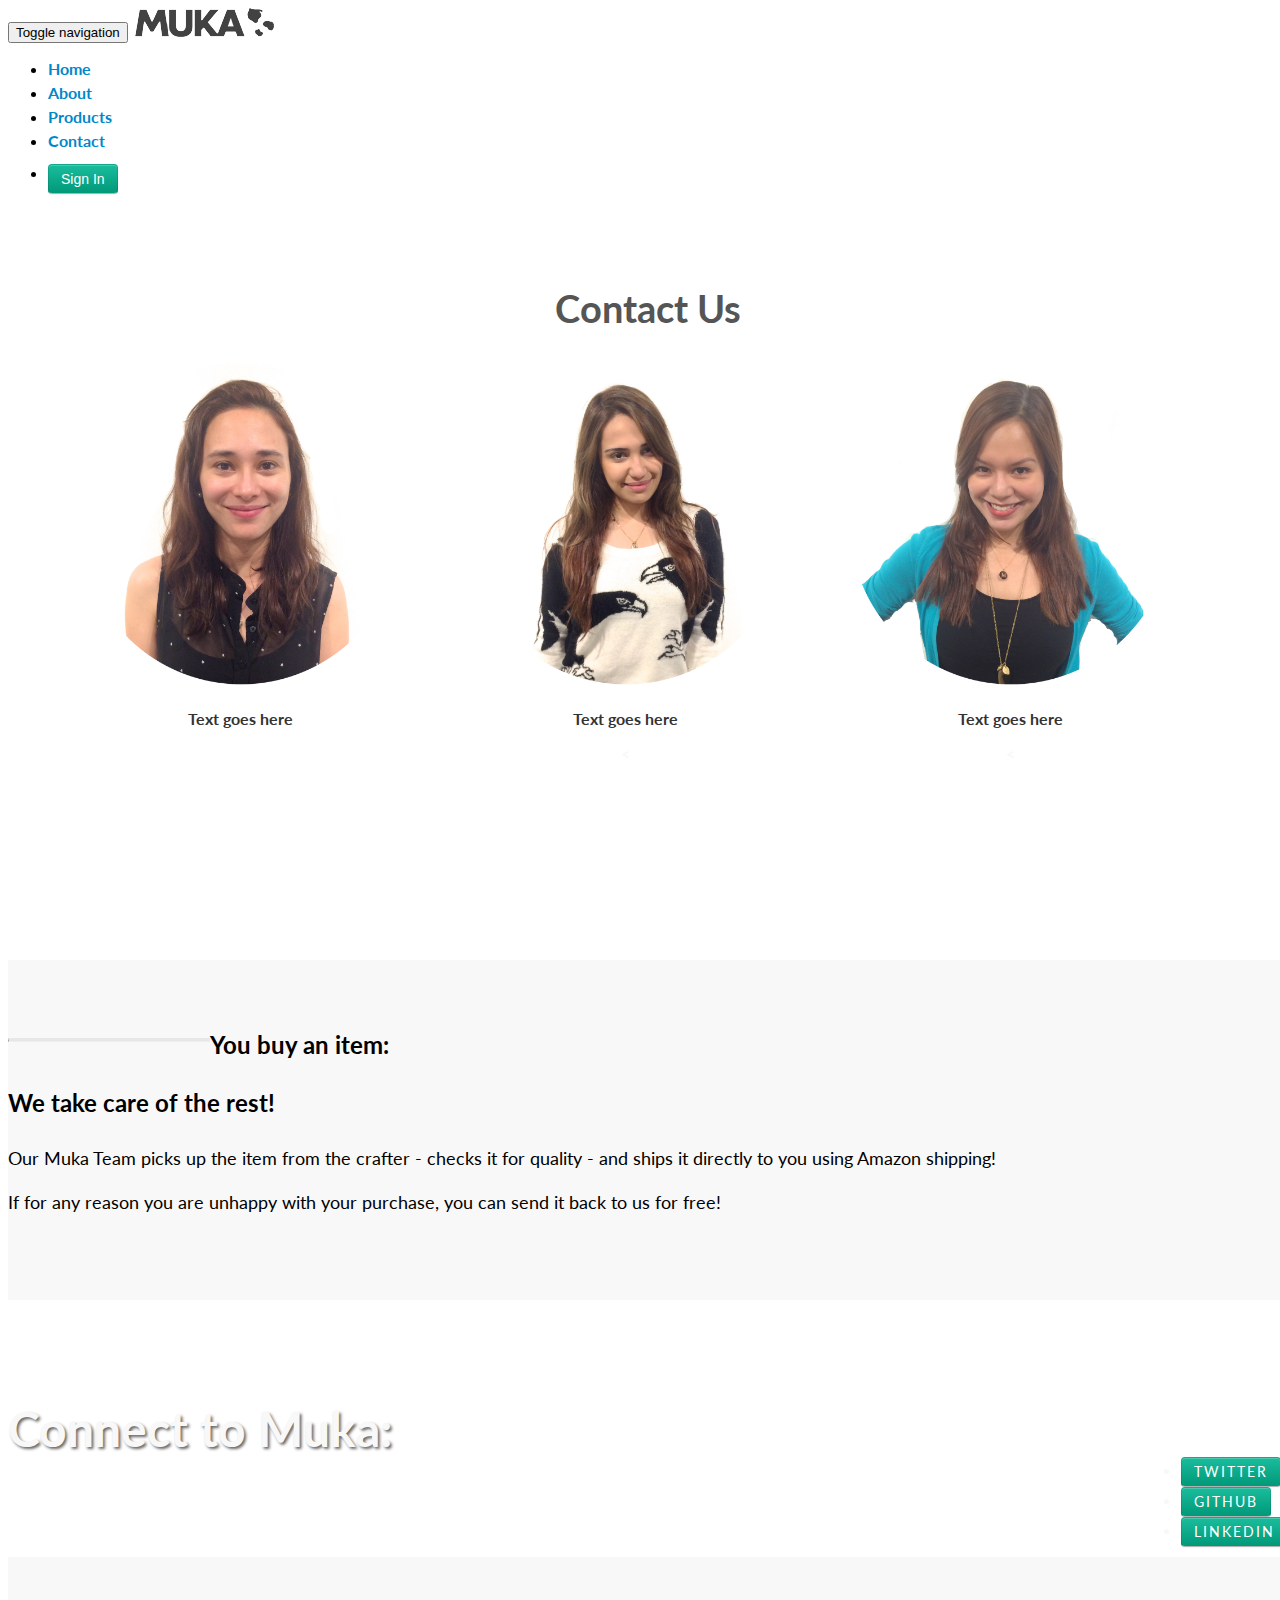
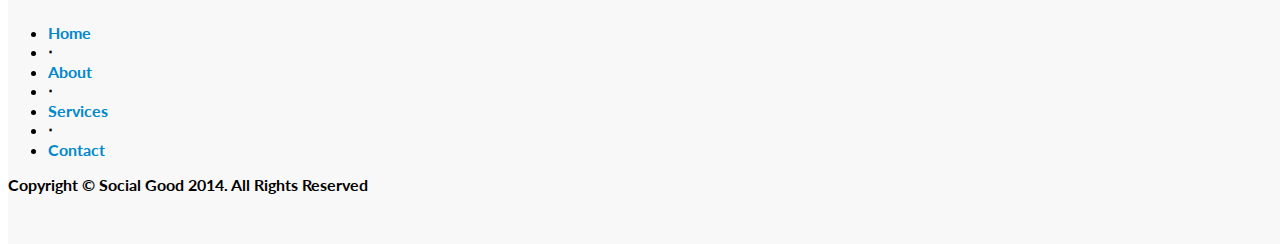
==== public/contact.html @ 0fc44342 "progress" ====
<!DOCTYPE html>
<html lang="en">

<head>
    <meta charset="utf-8">
    <meta name="viewport" content="width=device-width, initial-scale=1.0">
    <meta name="description" content="">
    <meta name="author" content="">

    <title>Muka</title>

    <!-- Bootstrap core CSS -->
    <link href="css/bootstrap.css" rel="stylesheet">

    <!-- Custom Google Web Font -->
    <link href="font-awesome/css/font-awesome.min.css" rel="stylesheet">
    <link href='http://fonts.googleapis.com/css?family=Lato:100,300,400,700,900,100italic,300italic,400italic,700italic,900italic' rel='stylesheet' type='text/css'>

    <!-- Add custom CSS here -->
    <link href="css/landing-page.css" rel="stylesheet">

    <style>
        #myform{
            width:300px;
            margin: 0 auto;
        }
        label{
            display:block;
        }
        input,textarea{
            width:100%;
        }
    </style>
    <link href='progression.min.css' rel='stylesheet' type='text/css'>
    <script type="text/javascript" src="http://ajax.googleapis.com/ajax/libs/jquery/1.7.2/jquery.min.js"></script>
    <script type="text/javascript" src="progression.min.js"></script>
</head>

<body>

    <nav class="navbar navbar-default navbar-fixed-top" role="navigation">
        <div class="container">
            <div class="navbar-header">
                <button type="button" class="navbar-toggle" data-toggle="collapse" data-target=".navbar-ex1-collapse">
                    <span class="sr-only">Toggle navigation</span>
                    <span class="icon-bar"></span>
                    <span class="icon-bar"></span>
                    <span class="icon-bar"></span>
                </button>
                <a class="navbar-brand" href="#"><img src="img/logo.png" /></a>
            </div>

            <!-- Collect the nav links, forms, and other content for toggling -->
            <div class="collapse navbar-collapse navbar-right navbar-ex1-collapse">
                <ul class="nav navbar-nav">
                    <li><a href="index.html">Home</a>
                    <li><a href="about.html">About</a>
                    </li>
                    <li><a href="innerpage/products.html">Products</a>
                    </li>
                    <li><a href="contact.html">Contact</a>
                        <li><button class="btn btn-default btn-lg" style="margin-top:9px;">Sign In</button></li>
                    </li>
                </ul>
            </div>
            <!-- /.navbar-collapse -->
        </div>
        <!-- /.container -->
    </nav>

    <div class="intro-header" style="background:none!important; height:650px;">
        <div id="picturebox">
            <center style="margin-top:25px;"><h7>Contact Us</h7></center>
            <div class="headshotbox"><img src="img/headshot1.png" style="width:345px; margin-top:25px;"><p class="pictext">Text goes here</p></div>
            <div class="headshotbox"><img src="img/headshot2.png" style="width:345px; margin-top:25px;"><p class="pictext">Text goes here</p><</div>
            <div class="headshotbox"><img src="img/headshot3.png" style="width:345px; margin-top:25px;"><p class="pictext">Text goes here</p><</div>
        </div>
        <div class="container">

            <div class="row">
                
            </div>

        </div>
        <!-- /.container -->

    </div>
    <!-- /.intro-header -->

    <div class="content-section-a">

        <div class="container">

            <div class="row">
                <div class="col-lg-5 col-sm-6">
                    <hr class="section-heading-spacer">
                    <div class="clearfix"></div>
                    <h2 class="section-heading">You buy an item:<br />
                        <br>We take care of the rest!</h2>
                    <p class="lead">Our Muka Team picks up the item from the crafter - checks it for quality - and ships it directly to you using Amazon shipping!<br /><br />If for any reason you are unhappy with your purchase, you can send it back to us for free!</p>
                </div>
                <div class="col-lg-5 col-lg-offset-2 col-sm-6">
                    <img class="img-responsive" src="img/ipad.png" alt="">
                </div>
            </div>

        </div>
        <!-- /.container -->

    </div>
    

    </div>
    
        <!-- /.container -->

    </div>
    <!-- /.content-section-a -->

    <div class="banner">

        <div class="container">

            <div class="row">
                <div class="col-lg-6">
                    <h2>Connect to Muka:</h2>
                </div>
                <div class="col-lg-6">
                    <ul class="list-inline banner-social-buttons">
                        <li><a href="https://twitter.com/SBootstrap" class="btn btn-default btn-lg"><i class="fa fa-twitter fa-fw"></i> <span class="network-name">Twitter</span></a>
                        </li>
                        <li><a href="https://github.com/IronSummitMedia/startbootstrap" class="btn btn-default btn-lg"><i class="fa fa-github fa-fw"></i> <span class="network-name">Github</span></a>
                        </li>
                        <li><a href="#" class="btn btn-default btn-lg"><i class="fa fa-linkedin fa-fw"></i> <span class="network-name">Linkedin</span></a>
                        </li>
                    </ul>
                </div>
            </div>

        </div>
        <!-- /.container -->

    </div>
    <!-- /.banner -->

    <footer>
        <div class="container">
            <div class="row">
                <div class="col-lg-12">
                    <ul class="list-inline">
                        <li><a href="#home">Home</a>
                        </li>
                        <li class="footer-menu-divider">&sdot;</li>
                        <li><a href="#about">About</a>
                        </li>
                        <li class="footer-menu-divider">&sdot;</li>
                        <li><a href="#services">Services</a>
                        </li>
                        <li class="footer-menu-divider">&sdot;</li>
                        <li><a href="#contact">Contact</a>
                        </li>
                    </ul>
                    <p class="copyright text-muted small">Copyright &copy; Social Good 2014. All Rights Reserved</p>
                </div>
            </div>
        </div>
    </footer>

    <!-- JavaScript -->
    <script src="js/jquery-1.10.2.js"></script>
    <script src="js/bootstrap.js"></script>

</body>

</html>
---- public/css/landing-page.css ----
body, html {
	height: 100%;
	width: 100%;
}

body, h1, h2, h3, h4, h5, h6 {
	font-family: "Lato", "Helvetica Neue", Helvetica, Arial, sans-serif;
	font-weight: 700;
}

.navbar div.container div.collapse ul.nav li {
	margin-top:5px;
}

.intro-header div.container div.row div.col-lg-12 div.intro-message h3 {
	text-shadow: 2px 2px 3px rgba(0, 0, 0, 0.6);
	font-size:33px;
}

img:hover {
	opacity:0.8;
}

.lead {
	font-size: 18px;
	font-weight: 400;
}

.intro-header {
	padding-top: 50px; /* If you're making other pages, make sure there is 50px of padding to make sure the navbar doesn't overlap content! */
	padding-bottom: 50px;
	color: #f8f8f8;
	background: url(../img/intro-bg.jpg) no-repeat center center;
	background-size: cover;
	text-align: center;
}

.intro-message {
	position: relative;
	padding-top: 20%;
	padding-bottom: 20%;
}

.intro-message > h1 {
	margin: 0;
	font-size: 5em;
	text-shadow: 2px 2px 3px rgba(0, 0, 0, 0.6);
}

.intro-divider {
	width: 400px;
	border-top: 1px solid #f8f8f8;
	border-bottom: 1px solid rgba(0, 0, 0, 0.2);
}

.intro-message > h3 {
	text-shadow: 2px 2px 3px rgba(0, 0, 0, 0.6);
}

@media (max-width: 767px) {
	.intro-message {
		padding-bottom: 15%;
	}

	.intro-message > h1 {
		font-size: 3em;
	}

	ul.intro-social-buttons > li {
		display: block;
		margin-bottom: 20px;
		padding: 0;
	}

	ul.intro-social-buttons > li:last-child {
		margin-bottom: 0;
	}

	.intro-divider {
		width: 100%;
	}
}

.network-name {
	text-transform: uppercase;
	font-size: 14px;
	font-weight: 400;
	letter-spacing: 2px;
}

.content-section-a {
	background-color: #f8f8f8;
	padding: 50px 0;
}

.content-section-b {
	border-top: 1px solid #e7e7e7;
	border-bottom: 1px solid #e7e7e7;
	padding: 50px 0;
}

.section-heading {
	margin-bottom: 30px;
}

.section-heading-spacer {
	border-top: 3px solid #e7e7e7;
	width: 200px;
	float: left;
}

.banner {
	padding: 100px 0;
	color: #f8f8f8;
	background: url(../img/banner-bg.jpg) no-repeat center center;
	background-size: cover;
}

.banner h2 {
	margin: 0;
	text-shadow: 2px 2px 3px rgba(0, 0, 0, 0.6);
	font-size: 3em;
}

.banner ul {
	margin-bottom: 0;
}

.banner-social-buttons {
	float: right;
	margin-top: 0;
}

@media (max-width: 1199px) {
	ul.banner-social-buttons {
		float: left;
		margin-top: 15px;
	}	
}

@media (max-width: 767px) {
	.banner h2 {
		margin: 0;
		text-shadow: 2px 2px 3px rgba(0, 0, 0, 0.6);
		font-size: 3em;
	}

	ul.banner-social-buttons > li {
		display: block;
		margin-bottom: 20px;
		padding: 0;
	}

	ul.banner-social-buttons > li:last-child {
		margin-bottom: 0;
	}	
}

footer {
	background-color: #f8f8f8;
	padding: 50px 0;
}

p.copyright {
	margin: 15px 0 0;
}

#picturebox {
	width: 1200px;
	position: relative;
	left : 50%;
	margin-left: -600px;
}

.headshotbox {
	display:block;
	float:left;
	position:relative;
	margin-left:20px;
	margin-right:20px;
}

.pictext {
	color:#333;
}

h7 {
	font-family: "Lato","Helvetica Neue",Helvetica,Arial,sans-serif;
	color:#555;
    font-weight: 700;
    font-size:38px;
    margin-top:20px;
  }

  #myform input[type="text"], #myform textarea {
    background: none repeat scroll 0 0 #7BB7FA;
    border: 2px solid #6EA5E1;
    border-radius: 6px;
    box-shadow: none;
    color: #FFFFFF;
    font-family: "Lato",sans-serif;
    font-size: 14px;
    height: 36px;
    padding: 9px 5px;
    text-indent: 6px;
    transition: border 0.25s linear 0s, color 0.25s linear 0s;
    width: 100%;
}

/* ----------------Custom Buttons----------------- */

.btn.btn-primary {
    background-color: #1ABC9C;
}
.btn.btn-large {
    font-size: 16.996px;
    line-height: 20px;
    padding: 12px 18px 13px;
}
.btn:first-child {
}
.btn {
    background: none repeat scroll 0 0 #BDC3C7;
    border: medium none;
    border-radius: 6px;
    box-shadow: none;
    color: #FFFFFF!important;
    line-height: 22px;
    padding: 9px 12px 10px;
    text-decoration: none;
    text-shadow: none;
    transition: all 0.25s ease 0s;
}

.btn, .btn-group > .btn, .btn-group > .dropdown-menu, .btn-group > .popover {
    font-size: 14.994px;
    font-weight: 500;
}

.btn:hover {
	background-color: #111;
    background-image: linear-gradient(to bottom, #3F3F3F, #222222);
	border:1px solid #FFF;
}

.btn-primary {
    background-color: #1ABC9C;

    background-repeat: repeat-x;
    border-color: rgba(0, 0, 0, 0.1) rgba(0, 0, 0, 0.1) rgba(0, 0, 0, 0.25);
    color: #FFFFFF;
    text-shadow: 0 -1px 0 rgba(0, 0, 0, 0.25);
}
.btn-block {
    -moz-box-sizing: border-box;
    display: block;
    padding-left: 0;
    padding-right: 0;
    width: 100%;
}
.btn-large {
    border-radius: 6px;
    font-size: 17.5px;
    padding: 11px 19px;
}
.btn {
    -moz-border-bottom-colors: none;
    -moz-border-left-colors: none;
    -moz-border-right-colors: none;
    -moz-border-top-colors: none;
    background-color: #1ABC9C;
    background-image: linear-gradient(to bottom, #1ABC9C, #009979);
    background-repeat: repeat-x;
    border-color: rgba(0, 0, 0, 0.1) rgba(0, 0, 0, 0.1) #B3B3B3;
    border-image: none;
    border-radius: 4px;
    border-style: solid;
    border-width: 1px;
    box-shadow: 0 1px 0 rgba(255, 255, 255, 0.2) inset, 0 1px 2px rgba(0, 0, 0, 0.05);
    color: #FFFFFF;
    cursor: pointer;
    display: inline-block;
    font-size: 14px;
    line-height: 20px;
    margin-bottom: 0;
    padding: 4px 12px;
    text-align: center;
    vertical-align: middle;
}
a {
    color: #16A085;
    text-decoration: underline;
    transition: all 0.25s ease 0s;
}
a {
    color: #0088CC;
    text-decoration: none;
}
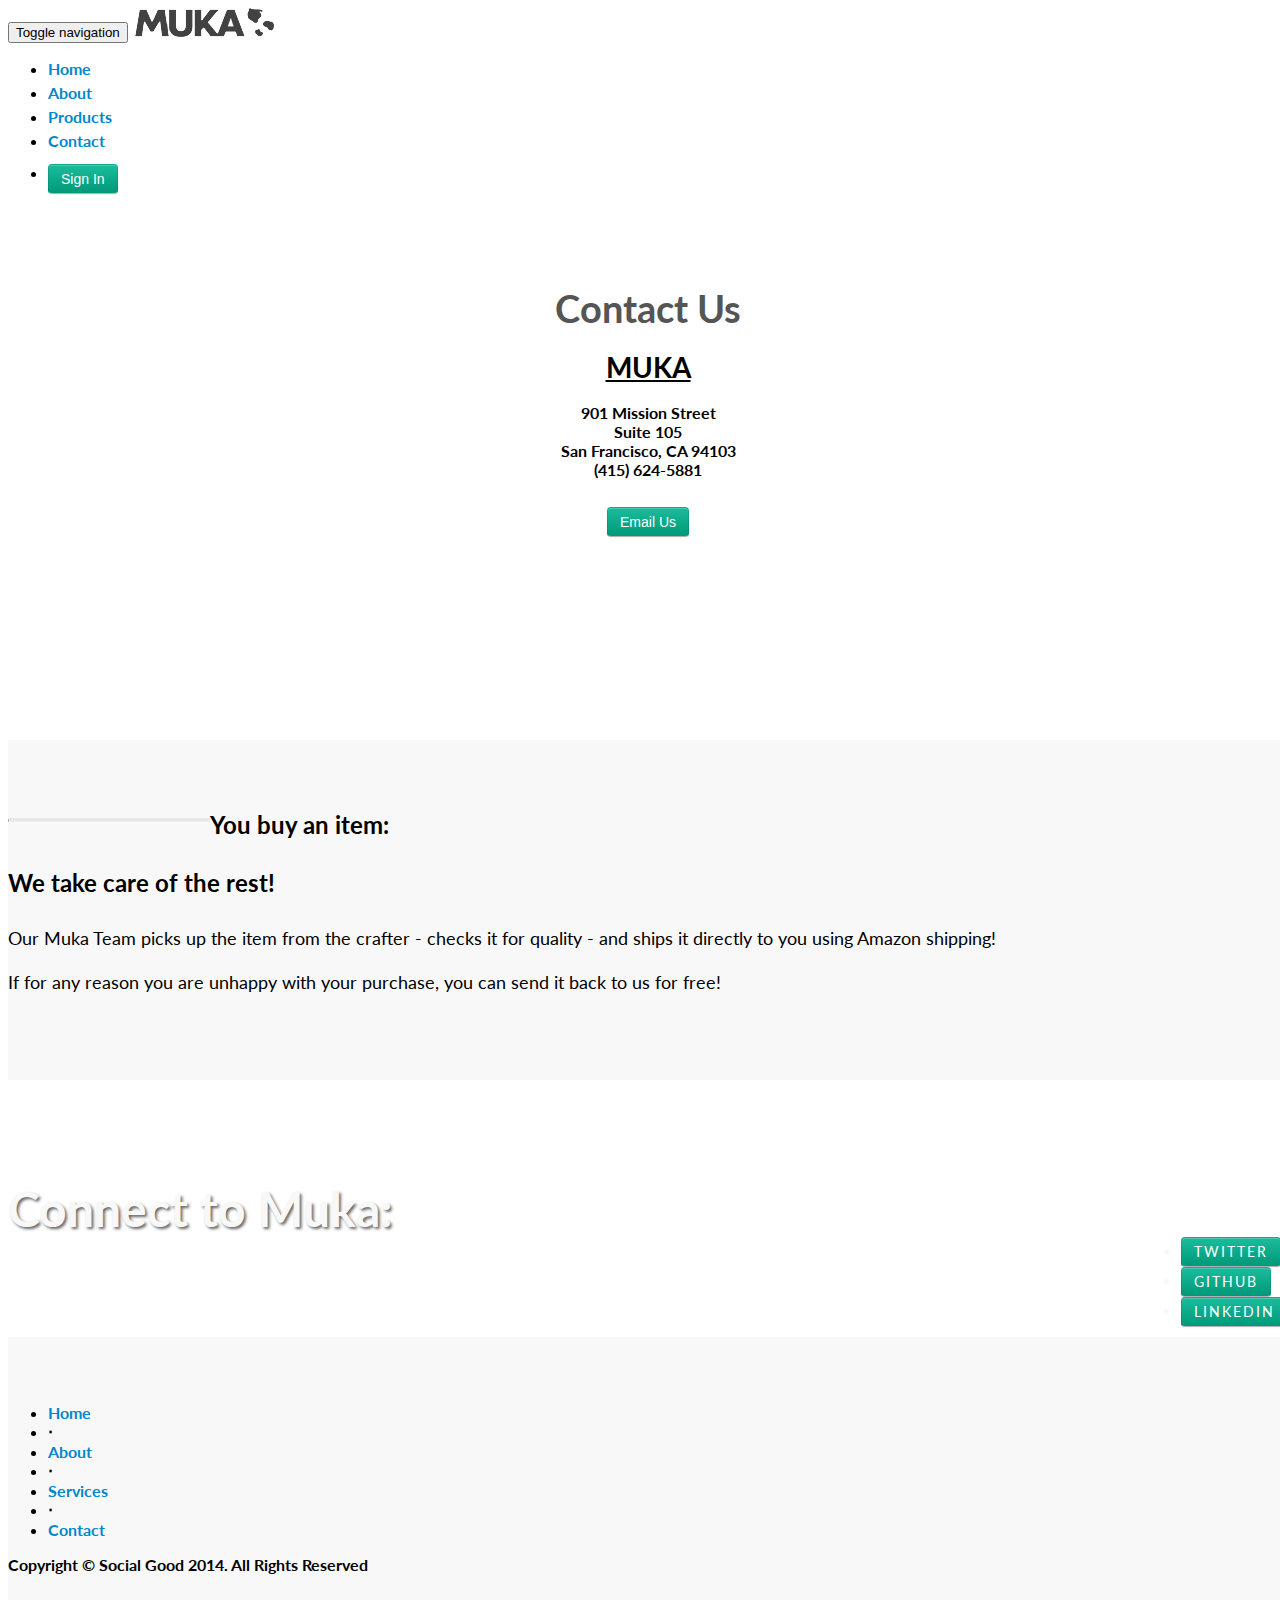
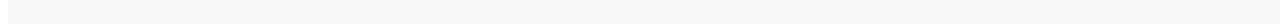
==== commit 8e22efb0: "Merge pull request #4 from DattaUSC/master" ====
--- a/public/contact.html
+++ b/public/contact.html
@@ -68,12 +68,17 @@
         <!-- /.container -->
     </nav>
 
-    <div class="intro-header" style="background:none!important; height:650px;">
+    <div class="intro-header" style="background:none!important; height:430px;">
         <div id="picturebox">
             <center style="margin-top:25px;"><h7>Contact Us</h7></center>
-            <div class="headshotbox"><img src="img/headshot1.png" style="width:345px; margin-top:25px;"><p class="pictext">Text goes here</p></div>
-            <div class="headshotbox"><img src="img/headshot2.png" style="width:345px; margin-top:25px;"><p class="pictext">Text goes here</p><</div>
-            <div class="headshotbox"><img src="img/headshot3.png" style="width:345px; margin-top:25px;"><p class="pictext">Text goes here</p><</div>
+           <div style="font-size:16px; color:black!important;"><br /><span style="font-size:28px; text-decoration:underline;">MUKA</span><br /><br />901 Mission Street<br />
+            Suite 105<br />
+            San Francisco, CA 94103<br />
+            (415) 624-5881
+<br /><br />
+<button style="margin-top:9px;" class="btn btn-default btn-lg">Email Us</button>
+
+        </div>
         </div>
         <div class="container">
 
--- a/public/css/landing-page.css
+++ b/public/css/landing-page.css
@@ -19,6 +19,10 @@
 
 img:hover {
 	opacity:0.8;
+}
+
+.content-section-a div.container div.row div.col-lg-5 form#myform div.syco_tooltip {
+	background: none repeat scroll 0 0 #1ABC9C!important;
 }
 
 .lead {
@@ -193,7 +197,7 @@
   }
 
   #myform input[type="text"], #myform textarea {
-    background: none repeat scroll 0 0 #7BB7FA;
+    background: none repeat scroll 0 0 #002D70;
     border: 2px solid #6EA5E1;
     border-radius: 6px;
     box-shadow: none;
